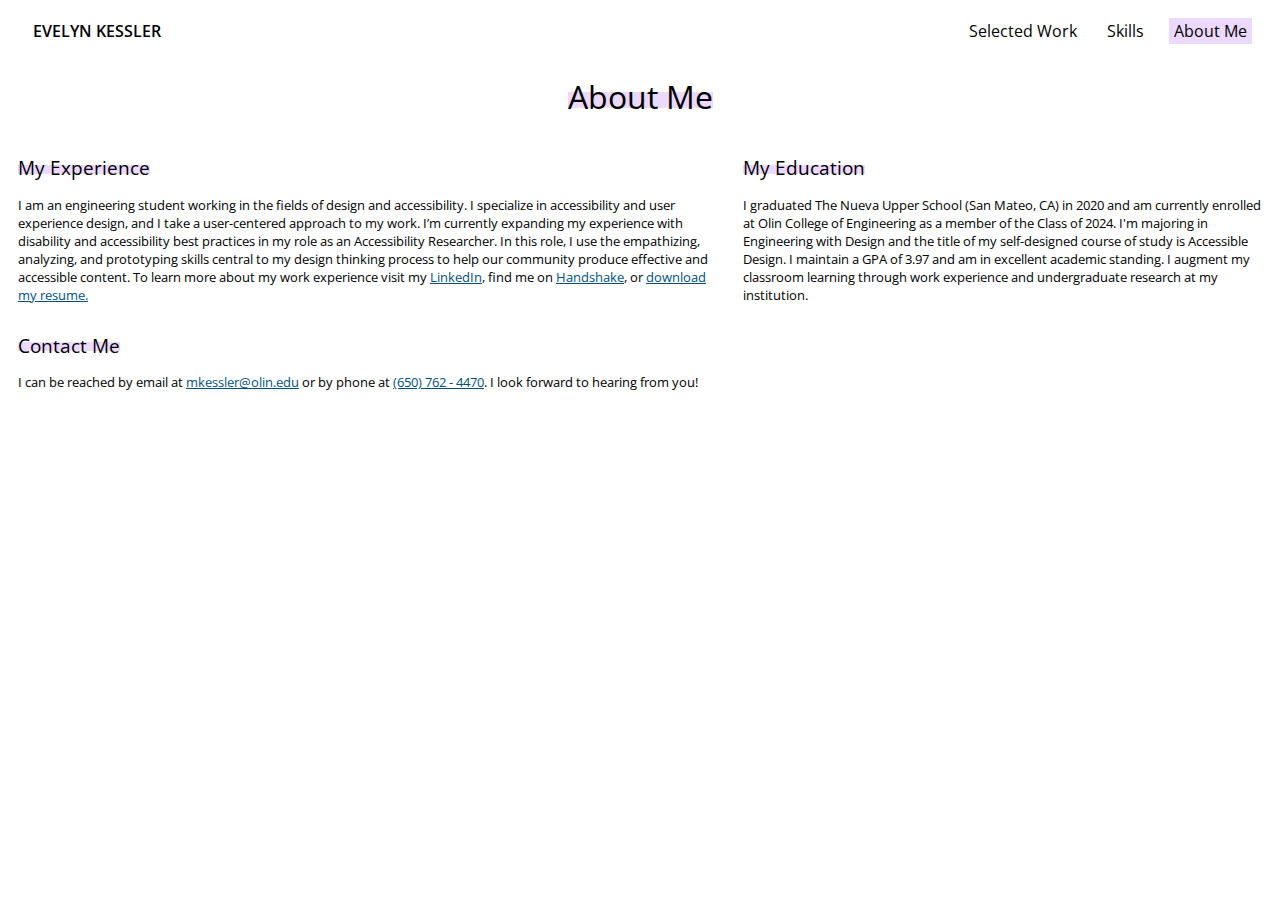
==== about.html @ 778cd305 "Importing Files" ====
<html>
<head>
  <title>About</title>
  <link rel="stylesheet" href="stylesheet.css">
  <link rel="stylesheet" href="https://fonts.googleapis.com/css2?family=Open+Sans:ital,wght@0,300;0,400;0,500;0,600;0,700;0,800;1,300;1,400;1,500;1,600;1,700;1,800&display=swap">
  <script src = 'javascript.js'></script>
</head>
  <nav>
    <a class='home nav-left' href='index.html' title = 'home'>Evelyn Kessler</a>
    <div class = 'space'></div>
    <a class ='skills nav-right' href ='selected-work.html'>Selected Work</a>
    <a class='projects nav-right' href='skills.html'>Skills</a>
    <a class='contact nav-right active' href='about.html'>About Me</a>
  </nav>

  <main>
    <h1><span class = 'half-highlight'>About Me</span></h1>

    <div class = 'about-grid'>
      <div class = 'about-item'>
        <h2 class = 'about-title'><span class = 'half-highlight'>My Experience</span></h2>
        <p class = 'about-p'>I am an engineering student working in the fields of design and accessibility. I specialize in accessibility and user experience design, and I take a user-centered approach to my work. I’m currently expanding my experience with disability and accessibility best practices in my role as an Accessibility Researcher. In this role, I use the empathizing, analyzing, and prototyping skills central to my design thinking process to help our community produce effective and accessible content. To learn more about my work experience visit my <a href = 'https://www.linkedin.com/in/evelynkessler/'>LinkedIn</a>, find me on <a href = 'https://joinhandshake.com/'>Handshake</a>, or <a href = "./images/Resume-EvelynKessler.pdf" download="Resume-EvelynKessler">download my resume.</a></p>
      </div>

      <div class = 'about-item'>
        <h2 class = 'about-title'><span class = 'half-highlight'>My Education</span></h2>
        <p class = 'about-p'>I graduated The Nueva Upper School (San Mateo, CA) in 2020 and am currently enrolled at Olin College of Engineering as a member of the Class of 2024. I'm majoring in Engineering with Design and the title of my self-designed course of study is Accessible Design. I maintain a GPA of 3.97 and am in excellent academic standing. I augment my classroom learning through work experience and undergraduate research at my institution.</p>
      </div>
    </div>

    <div class = 'about-item'>
      <h2 class = 'about-title'><span class = 'half-highlight'>Contact Me</span></h2>
      <p class = 'about-p'>I can be reached by email at <a href = "mailto: mkessler@olin.edu">mkessler@olin.edu</a> or by phone at <a href = "tel:650-762-4470">(650) 762 - 4470</a>. I look forward to hearing from you!</p>
    </div>

    <br>

  </main>

</body>

</html>
---- stylesheet.css ----
body {
  font-family: 'Open Sans';
  font-size: 12pt;
}

h1 {
  font-weight: normal;
  text-align: center;
}

h3 {
  text-transform: uppercase;
  font-size: 0.8em;
  color: #400080;
}

a {
  color: #005180;
  padding: 2px 5px;
}

.caps {
  text-transform: uppercase;
  font-weight: 600;
}

/* Navigation */

nav > a {
  text-decoration: none;
  color: black;
}

nav {
  padding: 10px;
  display: flex;
  position: sticky;
  top: 0;
  background-color: white;
}

nav a:visited {
  color: black;
}

.nav-right:hover:not(.active) {
  background-color: #ECD9FF;
}

.nav-right.active {
  background-color: #ECD9FF;
}

nav > .nav-left, .nav-right {
  margin: auto 10px;
  padding: 2px 5px;
}

nav > .space{
  flex: 1;
}

nav > .home {
  text-transform: uppercase;
  font-weight: 600;
}

/* Intro Sentence */

.intro {
  font-size: 88px;
  padding-left: 20px;
  padding-right: 5px;
  font-weight: lighter;
  max-width: 1200px;
  margin-top: 20px;
  margin-bottom: 30px;
}

.half-highlight {
  background: linear-gradient(120deg, #ECD9FF 0%, #ECD9FF 100%);
  background-repeat: no-repeat;
  background-size: 100% 37%;
  background-position: 0 60%;
  font-weight: normal;
}

.sd-image {
  height: 20px;
}

.scroll-down {
  width: 50%;
  padding: 20px;
  margin: auto;
  text-align: center;
}

.sd-link {
  text-decoration: none;
  color: black;
}

.sd-link:hover {
  font-weight: normal;

}
/* Highlighted Work */
.highlight-image {
  height: 500px;
  object-fit: cover;
  width: 50%;
  flex-basis: 100%;
}

.highlight-text {
  font-size: 20px;
  padding-left: 20px;
  padding-right: 20px;
}

.break{
  padding: 40px;
}

.hi-left {
  border-radius: 0 60px 60px 0;
}

.hi-right {
  border-radius: 60px 0 0 60px;
}


/* Genreal Flex (half image half text)*/
.flex-container-left {
  display: flex;
  align-items: center;
  justify-content: left;
}

.flex-container-right {
  display: flex;
  align-items: center;
  justify-content: right;
}

/* Selected Work Home*/
.selectedwork-image {
  height: 300px;
  object-fit: cover;
  width: 50%;
  flex-basis: 80%;
}

.sw-home {
  font-size: 10pt;
}

.sw-home-title {
  font-size: 14pt;
}
@media (min-width: 1000px) {
  .sw-home {
    font-size: 12pt;
  }

  .sw-home-title {
    font-size: 18pt;
  }
    .selectedwork-image {
      height: 300px;
      object-fit: cover;
      width: 50%;
      flex-basis: 60%;
    }
}

.highlight-text > a {
  text-decoration: none;
}
/* Selected Work Page */

.sw-h2 {
  font-weight: lighter;
}

.sw-h4 {
  font-weight: lighter;
  padding-left: 16px;
}

.sw-h1 {
  text-align: left;
  margin-top: 0;
  margin-bottom: 0;
}

.sw-left {
  float: left;
  margin-right: 20px;
  border-radius: 0 20px 20px 0;
}

.sw-right {
  float: right;
  margin-left: 20px;
  border-radius: 20px 0 0 20px;
}

.sw-image {
  height: 200px;
  width: 30%;
  object-fit: cover;
}

.text-justify {
  text-align: justify;
}

.td-boxes{
  color: #46008B;
  display: flex;
  justify-content: center;
}

.td-box {
  border: 1.5px solid;
  padding-right: 24px;
  border-radius: 24px;
}

.tdb-left {
  margin-right: 5%;
}

.tdb-right {
  margin-left: 5%;
}

iframe {
  display: block;
  margin: 0 auto;
}

.sw-preview-image {
  display: block;
  margin: 0 auto;
}

.breadcrumbs {
  font-size: 8pt;
  margin-top: 5px;
}

.breadcrumbs span {
  margin-left: 4px;
}

.breadcrumbs a {
  text-decoration: none;
}

.sw-main {
  margin-left: 24px;
  margin-right: 24px;
}

/* SW Gallery Images */

.gallery {
  display: flex;
  flex-wrap: wrap;
}

.gallery-div {
  width: 25%;
}

.gallery-image {
  object-fit: cover;
  width: 100%;
}


@media only screen and (max-width: 1000px) {
  .gallery-div {
    width: 50%;
  }
}

@media only screen and (max-width: 600px) {
  .gallery-div {
    width: 100%;
  }
}

.hoverwrap {
  position: relative;
  max-width: 100%;
}

.hovercap {
  box-sizing: border-box;
  width: 100%;
  padding: 10px;

  position: absolute;
  bottom: 0;
  left: 0;

  background-color: rgba(0, 0, 0, 0.75);
  color: white;

  visibility: none;
  opacity: 0;
  transition: opacity 0.3s;
}

.hoverwrap:hover .hovercap {
  visibility: visible;
  opacity: 1;
}

.sw-links > a {
  text-decoration: none;
  padding: 0;
}
/* Footer */
footer {
  background-color: #ECD9FF;
  padding: 20px 0;
  text-align: center;

  /* position: fixed;
  left: 0;
  bottom: 0;
  width: 100%; */
}

footer > span {
  color: #400080;
}

.footer-links > a {
  color: #400080;
  padding: 0 25px;
  text-decoration: none;
}

@media only screen and (max-width: 480px) {
  .footer-links > a {
    padding: 0 5px;
  }

}
/* About Me */

.about-title {
  font-size: 14pt;
}

.about-p {
  font-size: 10pt;
}

.about-grid {
  display: flex;
}

.about-item {
padding: 0 10px;
}

.about-p > a {
  margin: 0;
  padding: 0;
}

/* Skills */

.skills-title {
  font-size: 14pt;
}

.skills-list {
  font-size: 10pt;
}

.skills-grid {
  display: flex;
  flex-wrap: wrap;
  /* justify-content: space-between; */
}

.skills-item {
  margin-right: 20px;
  background-color: #ECD9FF;
  border-radius: 25px;
  margin-bottom: 10px;
  padding: 0 10px;
}

.skills-star {
  height: 16px;
  padding-left: 30px;
  padding-top: 3px;
}

.skills-item > span {
  flex-direction: row;
  display: flex;
  justify-content: space-between;
  margin-bottom: 10px;
}

.skills-grid-2 {
  display: flex;
}

.skills-title {
  font-weight: normal;
}
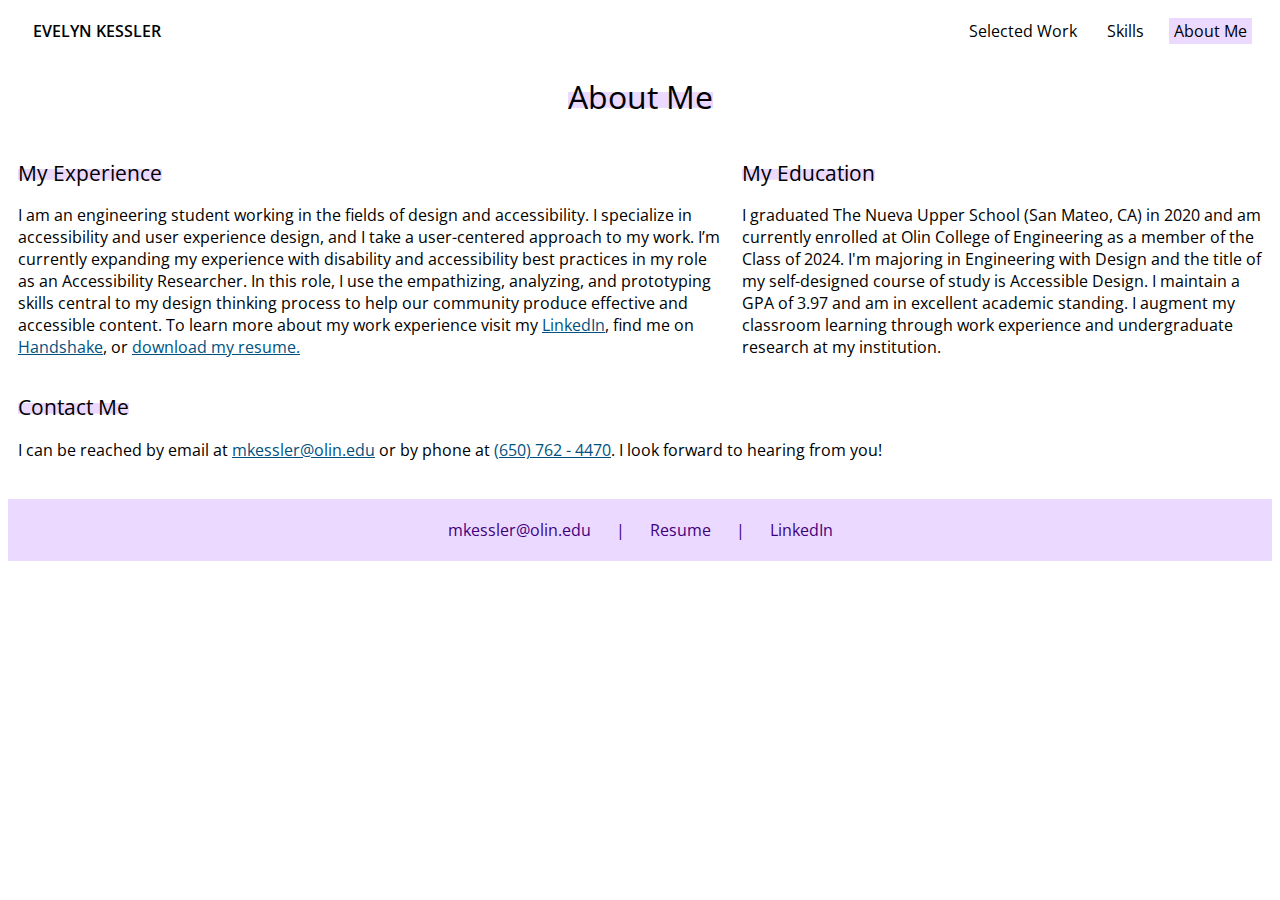
==== commit 52a08c69: "Changes to footer" ====
--- a/about.html
+++ b/about.html
@@ -36,6 +36,10 @@
     <br>
 
   </main>
+  
+  <footer>
+    <span class = 'footer-links'><a href = "mailto: mkessler@olin.edu">mkessler@olin.edu</a>|<a href = "./images/Resume-EvelynKessler.pdf" download="Resume-EvelynKessler">Resume</a>|<a href = 'https://www.linkedin.com/in/evelynkessler/'>LinkedIn</a></span>
+  </footer>
 
 </body>
 
--- a/stylesheet.css
+++ b/stylesheet.css
@@ -241,6 +241,10 @@
 iframe {
   display: block;
   margin: 0 auto;
+  /* width: 800; */
+  height: 450;
+  width: 100%;
+
 }
 
 .sw-preview-image {
@@ -357,11 +361,21 @@
 /* About Me */
 
 .about-title {
-  font-size: 14pt;
+  font-size: 16pt;
 }
 
 .about-p {
-  font-size: 10pt;
+  font-size: 12pt;
+}
+
+@media only screen and (max-width: 550pt) {
+  .about-title {
+    font-size: 14pt;
+  }
+
+  .about-p {
+    font-size: 10pt;
+  }
 }
 
 .about-grid {
@@ -390,13 +404,37 @@
 .skills-grid {
   display: flex;
   flex-wrap: wrap;
-  /* justify-content: space-between; */
+  justify-content: space-between;
+}
+
+@media only screen and (max-width: 1150px) {
+  .skills-grid {
+    justify-content: left;
+  }
+}
+
+@media only screen and (max-width: 1075px) {
+  .skills-grid {
+    justify-content: space-around;
+  }
+}
+
+@media only screen and (max-width: 800px) {
+  .skills-grid {
+    justify-content: left;
+  }
+}
+
+@media only screen and (max-width: 510px) {
+  .skills-grid {
+    justify-content: center;
+  }
 }
 
 .skills-item {
   margin-right: 20px;
-  background-color: #ECD9FF;
-  border-radius: 25px;
+  /* background-color: #ECD9FF; */
+  /* border-radius: 25px; */
   margin-bottom: 10px;
   padding: 0 10px;
 }
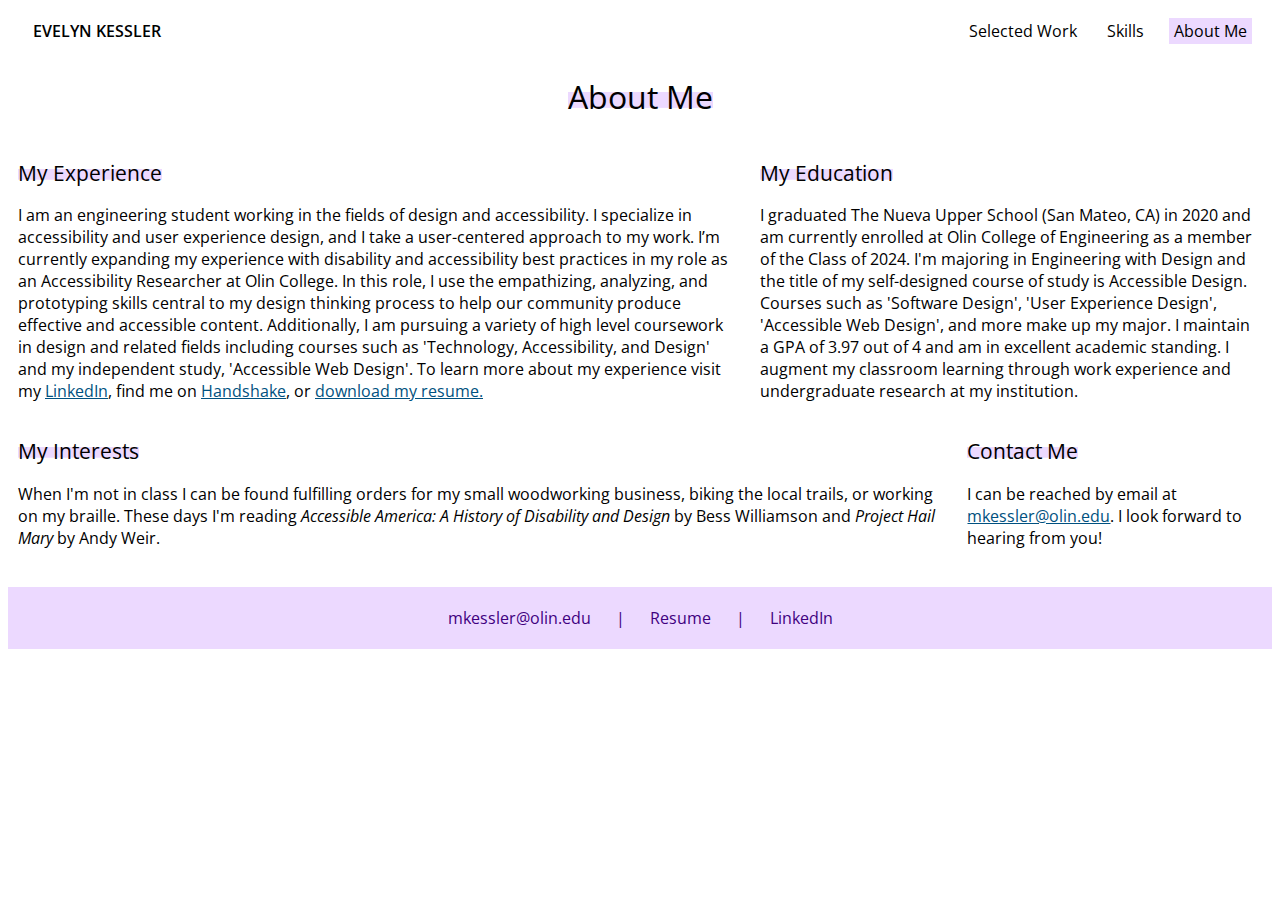
==== commit 918a12c9: "Added two projects, added interest section" ====
--- a/about.html
+++ b/about.html
@@ -19,24 +19,30 @@
     <div class = 'about-grid'>
       <div class = 'about-item'>
         <h2 class = 'about-title'><span class = 'half-highlight'>My Experience</span></h2>
-        <p class = 'about-p'>I am an engineering student working in the fields of design and accessibility. I specialize in accessibility and user experience design, and I take a user-centered approach to my work. I’m currently expanding my experience with disability and accessibility best practices in my role as an Accessibility Researcher. In this role, I use the empathizing, analyzing, and prototyping skills central to my design thinking process to help our community produce effective and accessible content. To learn more about my work experience visit my <a href = 'https://www.linkedin.com/in/evelynkessler/'>LinkedIn</a>, find me on <a href = 'https://joinhandshake.com/'>Handshake</a>, or <a href = "./images/Resume-EvelynKessler.pdf" download="Resume-EvelynKessler">download my resume.</a></p>
+        <p class = 'about-p'>I am an engineering student working in the fields of design and accessibility. I specialize in accessibility and user experience design, and I take a user-centered approach to my work. I’m currently expanding my experience with disability and accessibility best practices in my role as an Accessibility Researcher at Olin College. In this role, I use the empathizing, analyzing, and prototyping skills central to my design thinking process to help our community produce effective and accessible content. Additionally, I am pursuing a variety of high level coursework in design and related fields including courses such as 'Technology, Accessibility, and Design' and my independent study, 'Accessible Web Design'. To learn more about my experience visit my <a href = 'https://www.linkedin.com/in/evelynkessler/'>LinkedIn</a>, find me on <a href = 'https://joinhandshake.com/'>Handshake</a>, or <a href = "./images/Resume-EvelynKessler.pdf" download="Resume-EvelynKessler">download my resume.</a></p>
       </div>
 
       <div class = 'about-item'>
         <h2 class = 'about-title'><span class = 'half-highlight'>My Education</span></h2>
-        <p class = 'about-p'>I graduated The Nueva Upper School (San Mateo, CA) in 2020 and am currently enrolled at Olin College of Engineering as a member of the Class of 2024. I'm majoring in Engineering with Design and the title of my self-designed course of study is Accessible Design. I maintain a GPA of 3.97 and am in excellent academic standing. I augment my classroom learning through work experience and undergraduate research at my institution.</p>
+        <p class = 'about-p'>I graduated The Nueva Upper School (San Mateo, CA) in 2020 and am currently enrolled at Olin College of Engineering as a member of the Class of 2024. I'm majoring in Engineering with Design and the title of my self-designed course of study is Accessible Design. Courses such as 'Software Design', 'User Experience Design', 'Accessible Web Design', and more make up my major. I maintain a GPA of 3.97 out of 4 and am in excellent academic standing. I augment my classroom learning through work experience and undergraduate research at my institution.</p>
       </div>
     </div>
 
-    <div class = 'about-item'>
-      <h2 class = 'about-title'><span class = 'half-highlight'>Contact Me</span></h2>
-      <p class = 'about-p'>I can be reached by email at <a href = "mailto: mkessler@olin.edu">mkessler@olin.edu</a> or by phone at <a href = "tel:650-762-4470">(650) 762 - 4470</a>. I look forward to hearing from you!</p>
+    <div class = 'about-grid'>
+      <div class = 'about-item'>
+        <h2 class = 'about-title'><span class = 'half-highlight'>My Interests</span></h2>
+        <p class = 'about-p'>When I'm not in class I can be found fulfilling orders for my small woodworking business, biking the local trails, or working on my braille. These days I'm reading <em>Accessible America: A History of Disability and Design</em> by Bess Williamson and <em>Project Hail Mary</em> by Andy Weir.</p>
+      </div>
+
+      <div class = 'about-item'>
+        <h2 class = 'about-title'><span class = 'half-highlight'>Contact Me</span></h2>
+        <p class = 'about-p'>I can be reached by email at <a href = "mailto: mkessler@olin.edu">mkessler@olin.edu</a>. I look forward to hearing from you!</p>
+      </div>
     </div>
-
     <br>
 
   </main>
-  
+
   <footer>
     <span class = 'footer-links'><a href = "mailto: mkessler@olin.edu">mkessler@olin.edu</a>|<a href = "./images/Resume-EvelynKessler.pdf" download="Resume-EvelynKessler">Resume</a>|<a href = 'https://www.linkedin.com/in/evelynkessler/'>LinkedIn</a></span>
   </footer>
